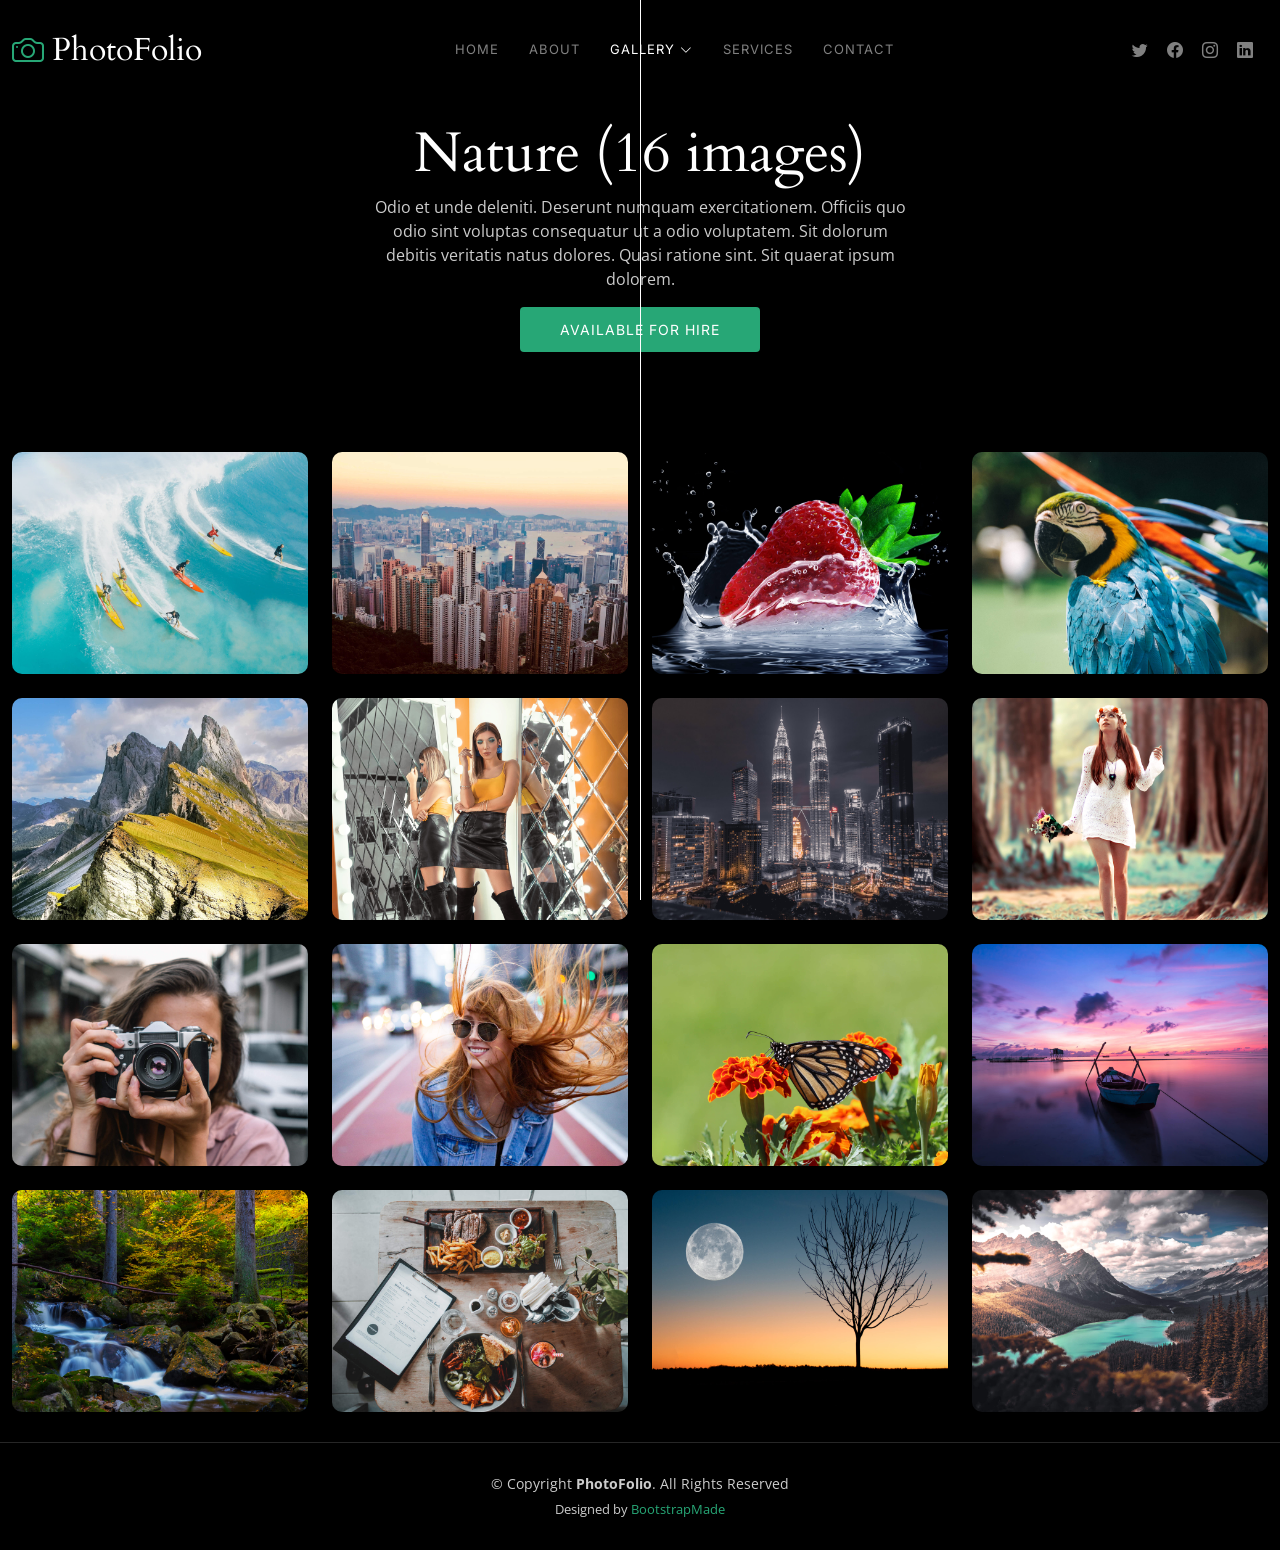
==== gallery.html @ 1b32ab58 "update folder structure" ====
<!DOCTYPE html>
<html lang="en">

<head>
  <meta charset="utf-8">
  <meta content="width=device-width, initial-scale=1.0" name="viewport">

  <title>PhotoFolio Bootstrap Template - Gallery</title>
  <meta content="" name="description">
  <meta content="" name="keywords">

  <!-- Favicons -->
  <link href="assets/img/favicon.png" rel="icon">
  <link href="assets/img/apple-touch-icon.png" rel="apple-touch-icon">

  <!-- Google Fonts -->
  <link rel="preconnect" href="https://fonts.googleapis.com">
  <link rel="preconnect" href="https://fonts.gstatic.com" crossorigin>
  <link href="https://fonts.googleapis.com/css2?family=Open+Sans:ital,wght@0,300;0,400;0,500;0,600;0,700;1,300;1,400;1,600;1,700&family=Inter:ital,wght@0,300;0,400;0,500;0,600;0,700;1,300;1,400;1,500;1,600;1,700&family=Cardo:ital,wght@0,400;0,700;1,400&display=swap" rel="stylesheet">

  <!-- Vendor CSS Files -->
  <link href="assets/vendor/bootstrap/css/bootstrap.min.css" rel="stylesheet">
  <link href="assets/vendor/bootstrap-icons/bootstrap-icons.css" rel="stylesheet">
  <link href="assets/vendor/swiper/swiper-bundle.min.css" rel="stylesheet">
  <link href="assets/vendor/glightbox/css/glightbox.min.css" rel="stylesheet">
  <link href="assets/vendor/aos/aos.css" rel="stylesheet">

  <!-- Template Main CSS File -->
  <link href="assets/css/main.css" rel="stylesheet">

  <!-- =======================================================
  * Template Name: PhotoFolio
  * Template URL: https://bootstrapmade.com/photofolio-bootstrap-photography-website-template/
  * Updated: Mar 17 2024 with Bootstrap v5.3.3
  * Author: BootstrapMade.com
  * License: https://bootstrapmade.com/license/
  ======================================================== -->
</head>

<body>

  <!-- ======= Header ======= -->
  <header id="header" class="header d-flex align-items-center fixed-top">
    <div class="container-fluid d-flex align-items-center justify-content-between">

      <a href="index.html" class="logo d-flex align-items-center  me-auto me-lg-0">
        <!-- Uncomment the line below if you also wish to use an image logo -->
        <!-- <img src="assets/img/logo.png" alt=""> -->
        <i class="bi bi-camera"></i>
        <h1>PhotoFolio</h1>
      </a>

      <nav id="navbar" class="navbar">
        <ul>
          <li><a href="index.html">Home</a></li>
          <li><a href="about.html">About</a></li>
          <li class="dropdown"><a href="#" class="active"><span>Gallery</span> <i class="bi bi-chevron-down dropdown-indicator"></i></a>
            <ul>
              <li><a href="gallery.html">Nature</a></li>
              <li><a href="gallery.html">People</a></li>
              <li><a href="gallery.html">Architecture</a></li>
              <li><a href="gallery.html">Animals</a></li>
              <li><a href="gallery.html">Sports</a></li>
              <li><a href="gallery.html">Travel</a></li>
              <li class="dropdown"><a href="#"><span>Sub Menu</span> <i class="bi bi-chevron-down dropdown-indicator"></i></a>
                <ul>
                  <li><a href="#">Sub Menu 1</a></li>
                  <li><a href="#">Sub Menu 2</a></li>
                  <li><a href="#">Sub Menu 3</a></li>
                </ul>
              </li>
            </ul>
          </li>
          <li><a href="services.html">Services</a></li>
          <li><a href="contact.html">Contact</a></li>
        </ul>
      </nav><!-- .navbar -->

      <div class="header-social-links">
        <a href="#" class="twitter"><i class="bi bi-twitter"></i></a>
        <a href="#" class="facebook"><i class="bi bi-facebook"></i></a>
        <a href="#" class="instagram"><i class="bi bi-instagram"></i></a>
        <a href="#" class="linkedin"><i class="bi bi-linkedin"></i></i></a>
      </div>
      <i class="mobile-nav-toggle mobile-nav-show bi bi-list"></i>
      <i class="mobile-nav-toggle mobile-nav-hide d-none bi bi-x"></i>

    </div>
  </header><!-- End Header -->

  <main id="main" data-aos="fade" data-aos-delay="1500">

    <!-- ======= End Page Header ======= -->
    <div class="page-header d-flex align-items-center">
      <div class="container position-relative">
        <div class="row d-flex justify-content-center">
          <div class="col-lg-6 text-center">
            <h2>Nature (16 images)</h2>
            <p>Odio et unde deleniti. Deserunt numquam exercitationem. Officiis quo odio sint voluptas consequatur ut a odio voluptatem. Sit dolorum debitis veritatis natus dolores. Quasi ratione sint. Sit quaerat ipsum dolorem.</p>

            <a class="cta-btn" href="contact.html">Available for hire</a>

          </div>
        </div>
      </div>
    </div><!-- End Page Header -->

    <!-- ======= Gallery Section ======= -->
    <section id="gallery" class="gallery">
      <div class="container-fluid">

        <div class="row gy-4 justify-content-center">
          <div class="col-xl-3 col-lg-4 col-md-6">
            <div class="gallery-item h-100">
              <img src="assets/img/gallery/gallery-1.jpg" class="img-fluid" alt="">
              <div class="gallery-links d-flex align-items-center justify-content-center">
                <a href="assets/img/gallery/gallery-1.jpg" title="Gallery 1" class="glightbox preview-link"><i class="bi bi-arrows-angle-expand"></i></a>
                <a href="gallery-single.html" class="details-link"><i class="bi bi-link-45deg"></i></a>
              </div>
            </div>
          </div><!-- End Gallery Item -->
          <div class="col-xl-3 col-lg-4 col-md-6">
            <div class="gallery-item h-100">
              <img src="assets/img/gallery/gallery-2.jpg" class="img-fluid" alt="">
              <div class="gallery-links d-flex align-items-center justify-content-center">
                <a href="assets/img/gallery/gallery-2.jpg" title="Gallery 2" class="glightbox preview-link"><i class="bi bi-arrows-angle-expand"></i></a>
                <a href="gallery-single.html" class="details-link"><i class="bi bi-link-45deg"></i></a>
              </div>
            </div>
          </div><!-- End Gallery Item -->
          <div class="col-xl-3 col-lg-4 col-md-6">
            <div class="gallery-item h-100">
              <img src="assets/img/gallery/gallery-3.jpg" class="img-fluid" alt="">
              <div class="gallery-links d-flex align-items-center justify-content-center">
                <a href="assets/img/gallery/gallery-3.jpg" title="Gallery 3" class="glightbox preview-link"><i class="bi bi-arrows-angle-expand"></i></a>
                <a href="gallery-single.html" class="details-link"><i class="bi bi-link-45deg"></i></a>
              </div>
            </div>
          </div><!-- End Gallery Item -->
          <div class="col-xl-3 col-lg-4 col-md-6">
            <div class="gallery-item h-100">
              <img src="assets/img/gallery/gallery-4.jpg" class="img-fluid" alt="">
              <div class="gallery-links d-flex align-items-center justify-content-center">
                <a href="assets/img/gallery/gallery-4.jpg" title="Gallery 4" class="glightbox preview-link"><i class="bi bi-arrows-angle-expand"></i></a>
                <a href="gallery-single.html" class="details-link"><i class="bi bi-link-45deg"></i></a>
              </div>
            </div>
          </div><!-- End Gallery Item -->
          <div class="col-xl-3 col-lg-4 col-md-6">
            <div class="gallery-item h-100">
              <img src="assets/img/gallery/gallery-5.jpg" class="img-fluid" alt="">
              <div class="gallery-links d-flex align-items-center justify-content-center">
                <a href="assets/img/gallery/gallery-5.jpg" title="Gallery 5" class="glightbox preview-link"><i class="bi bi-arrows-angle-expand"></i></a>
                <a href="gallery-single.html" class="details-link"><i class="bi bi-link-45deg"></i></a>
              </div>
            </div>
          </div><!-- End Gallery Item -->
          <div class="col-xl-3 col-lg-4 col-md-6">
            <div class="gallery-item h-100">
              <img src="assets/img/gallery/gallery-6.jpg" class="img-fluid" alt="">
              <div class="gallery-links d-flex align-items-center justify-content-center">
                <a href="assets/img/gallery/gallery-6.jpg" title="Gallery 6" class="glightbox preview-link"><i class="bi bi-arrows-angle-expand"></i></a>
                <a href="gallery-single.html" class="details-link"><i class="bi bi-link-45deg"></i></a>
              </div>
            </div>
          </div><!-- End Gallery Item -->
          <div class="col-xl-3 col-lg-4 col-md-6">
            <div class="gallery-item h-100">
              <img src="assets/img/gallery/gallery-7.jpg" class="img-fluid" alt="">
              <div class="gallery-links d-flex align-items-center justify-content-center">
                <a href="assets/img/gallery/gallery-7.jpg" title="Gallery 7" class="glightbox preview-link"><i class="bi bi-arrows-angle-expand"></i></a>
                <a href="gallery-single.html" class="details-link"><i class="bi bi-link-45deg"></i></a>
              </div>
            </div>
          </div><!-- End Gallery Item -->
          <div class="col-xl-3 col-lg-4 col-md-6">
            <div class="gallery-item h-100">
              <img src="assets/img/gallery/gallery-8.jpg" class="img-fluid" alt="">
              <div class="gallery-links d-flex align-items-center justify-content-center">
                <a href="assets/img/gallery/gallery-8.jpg" title="Gallery 8" class="glightbox preview-link"><i class="bi bi-arrows-angle-expand"></i></a>
                <a href="gallery-single.html" class="details-link"><i class="bi bi-link-45deg"></i></a>
              </div>
            </div>
          </div><!-- End Gallery Item -->
          <div class="col-xl-3 col-lg-4 col-md-6">
            <div class="gallery-item h-100">
              <img src="assets/img/gallery/gallery-9.jpg" class="img-fluid" alt="">
              <div class="gallery-links d-flex align-items-center justify-content-center">
                <a href="assets/img/gallery/gallery-9.jpg" title="Gallery 9" class="glightbox preview-link"><i class="bi bi-arrows-angle-expand"></i></a>
                <a href="gallery-single.html" class="details-link"><i class="bi bi-link-45deg"></i></a>
              </div>
            </div>
          </div><!-- End Gallery Item -->
          <div class="col-xl-3 col-lg-4 col-md-6">
            <div class="gallery-item h-100">
              <img src="assets/img/gallery/gallery-10.jpg" class="img-fluid" alt="">
              <div class="gallery-links d-flex align-items-center justify-content-center">
                <a href="assets/img/gallery/gallery-10.jpg" title="Gallery 10" class="glightbox preview-link"><i class="bi bi-arrows-angle-expand"></i></a>
                <a href="gallery-single.html" class="details-link"><i class="bi bi-link-45deg"></i></a>
              </div>
            </div>
          </div><!-- End Gallery Item -->
          <div class="col-xl-3 col-lg-4 col-md-6">
            <div class="gallery-item h-100">
              <img src="assets/img/gallery/gallery-11.jpg" class="img-fluid" alt="">
              <div class="gallery-links d-flex align-items-center justify-content-center">
                <a href="assets/img/gallery/gallery-11.jpg" title="Gallery 11" class="glightbox preview-link"><i class="bi bi-arrows-angle-expand"></i></a>
                <a href="gallery-single.html" class="details-link"><i class="bi bi-link-45deg"></i></a>
              </div>
            </div>
          </div><!-- End Gallery Item -->
          <div class="col-xl-3 col-lg-4 col-md-6">
            <div class="gallery-item h-100">
              <img src="assets/img/gallery/gallery-12.jpg" class="img-fluid" alt="">
              <div class="gallery-links d-flex align-items-center justify-content-center">
                <a href="assets/img/gallery/gallery-12.jpg" title="Gallery 12" class="glightbox preview-link"><i class="bi bi-arrows-angle-expand"></i></a>
                <a href="gallery-single.html" class="details-link"><i class="bi bi-link-45deg"></i></a>
              </div>
            </div>
          </div><!-- End Gallery Item -->
          <div class="col-xl-3 col-lg-4 col-md-6">
            <div class="gallery-item h-100">
              <img src="assets/img/gallery/gallery-13.jpg" class="img-fluid" alt="">
              <div class="gallery-links d-flex align-items-center justify-content-center">
                <a href="assets/img/gallery/gallery-13.jpg" title="Gallery 13" class="glightbox preview-link"><i class="bi bi-arrows-angle-expand"></i></a>
                <a href="gallery-single.html" class="details-link"><i class="bi bi-link-45deg"></i></a>
              </div>
            </div>
          </div><!-- End Gallery Item -->
          <div class="col-xl-3 col-lg-4 col-md-6">
            <div class="gallery-item h-100">
              <img src="assets/img/gallery/gallery-14.jpg" class="img-fluid" alt="">
              <div class="gallery-links d-flex align-items-center justify-content-center">
                <a href="assets/img/gallery/gallery-14.jpg" title="Gallery 14" class="glightbox preview-link"><i class="bi bi-arrows-angle-expand"></i></a>
                <a href="gallery-single.html" class="details-link"><i class="bi bi-link-45deg"></i></a>
              </div>
            </div>
          </div><!-- End Gallery Item -->
          <div class="col-xl-3 col-lg-4 col-md-6">
            <div class="gallery-item h-100">
              <img src="assets/img/gallery/gallery-15.jpg" class="img-fluid" alt="">
              <div class="gallery-links d-flex align-items-center justify-content-center">
                <a href="assets/img/gallery/gallery-15.jpg" title="Gallery 15" class="glightbox preview-link"><i class="bi bi-arrows-angle-expand"></i></a>
                <a href="gallery-single.html" class="details-link"><i class="bi bi-link-45deg"></i></a>
              </div>
            </div>
          </div><!-- End Gallery Item -->
          <div class="col-xl-3 col-lg-4 col-md-6">
            <div class="gallery-item h-100">
              <img src="assets/img/gallery/gallery-16.jpg" class="img-fluid" alt="">
              <div class="gallery-links d-flex align-items-center justify-content-center">
                <a href="assets/img/gallery/gallery-16.jpg" title="Gallery 16" class="glightbox preview-link"><i class="bi bi-arrows-angle-expand"></i></a>
                <a href="gallery-single.html" class="details-link"><i class="bi bi-link-45deg"></i></a>
              </div>
            </div>
          </div><!-- End Gallery Item -->

        </div>

      </div>
    </section><!-- End Gallery Section -->

  </main><!-- End #main -->

  <!-- ======= Footer ======= -->
  <footer id="footer" class="footer">
    <div class="container">
      <div class="copyright">
        &copy; Copyright <strong><span>PhotoFolio</span></strong>. All Rights Reserved
      </div>
      <div class="credits">
        <!-- All the links in the footer should remain intact. -->
        <!-- You can delete the links only if you purchased the pro version. -->
        <!-- Licensing information: https://bootstrapmade.com/license/ -->
        <!-- Purchase the pro version with working PHP/AJAX contact form: https://bootstrapmade.com/photofolio-bootstrap-photography-website-template/ -->
        Designed by <a href="https://bootstrapmade.com/">BootstrapMade</a>
      </div>
    </div>
  </footer><!-- End Footer -->

  <a href="#" class="scroll-top d-flex align-items-center justify-content-center"><i class="bi bi-arrow-up-short"></i></a>

  <div id="preloader">
    <div class="line"></div>
  </div>

  <!-- Vendor JS Files -->
  <script src="assets/vendor/bootstrap/js/bootstrap.bundle.min.js"></script>
  <script src="assets/vendor/swiper/swiper-bundle.min.js"></script>
  <script src="assets/vendor/glightbox/js/glightbox.min.js"></script>
  <script src="assets/vendor/aos/aos.js"></script>
  <script src="assets/vendor/php-email-form/validate.js"></script>

  <!-- Template Main JS File -->
  <script src="assets/js/main.js"></script>

</body>

</html>
---- assets/css/main.css ----
/**
* Template Name: PhotoFolio
* Template URL: https://bootstrapmade.com/photofolio-bootstrap-photography-website-template/
* Updated: Mar 17 2024 with Bootstrap v5.3.3
* Author: BootstrapMade.com
* License: https://bootstrapmade.com/license/
*/

/*--------------------------------------------------------------
# Set main reusable colors and fonts using CSS variables
# Learn more about CSS variables at https://developer.mozilla.org/en-US/docs/Web/CSS/Using_CSS_custom_properties
--------------------------------------------------------------*/
/* Fonts */
:root {
  --font-default: "Open Sans", system-ui, -apple-system, "Segoe UI", Roboto, "Helvetica Neue", Arial, "Noto Sans", "Liberation Sans", sans-serif, "Apple Color Emoji", "Segoe UI Emoji", "Segoe UI Symbol", "Noto Color Emoji";
  --font-primary: "Inter", sans-serif;
  --font-secondary: "Cardo", sans-serif;
}

/* Colors */
:root {
  --color-default: #fafafa;
  --color-primary: #27a776;
  --color-secondary: #161718;
}

/* Smooth scroll behavior */
:root {
  scroll-behavior: smooth;
}

/*--------------------------------------------------------------
# General
--------------------------------------------------------------*/
body {
  font-family: var(--font-default);
  color: var(--color-default);
  background-color: #000;
}

a {
  color: var(--color-primary);
  text-decoration: none;
}

a:hover {
  color: #32cf93;
  text-decoration: none;
}

h1,
h2,
h3,
h4,
h5,
h6 {
  font-family: var(--font-primary);
}

/*--------------------------------------------------------------
# Sections & Section Header
--------------------------------------------------------------*/
.section-header {
  padding-bottom: 40px;
}

.section-header h2 {
  font-size: 14px;
  font-weight: 500;
  padding: 0;
  line-height: 1px;
  margin: 0 0 5px 0;
  letter-spacing: 2px;
  text-transform: uppercase;
  color: rgba(255, 255, 255, 0.6);
  font-family: var(--font-primary);
}

.section-header h2::after {
  content: "";
  width: 120px;
  height: 1px;
  display: inline-block;
  background: #5bd9a9;
  margin: 4px 10px;
}

.section-header p {
  margin: 0;
  margin: 0;
  font-size: 36px;
  font-weight: 700;
  font-family: var(--font-secondary);
  color: #fff;
}

/*--------------------------------------------------------------
# Page Header
--------------------------------------------------------------*/
.page-header {
  padding: 120px 0 60px 0;
  min-height: 30vh;
  position: relative;
}

.page-header h2 {
  font-size: 56px;
  font-weight: 500;
  color: #fff;
  font-family: var(--font-secondary);
}

@media (max-width: 768px) {
  .page-header h2 {
    font-size: 36px;
  }
}

.page-header p {
  color: rgba(255, 255, 255, 0.8);
}

.page-header .cta-btn {
  font-family: var(--font-primary);
  font-weight: 400;
  font-size: 14px;
  display: inline-block;
  padding: 12px 40px;
  border-radius: 4px;
  letter-spacing: 1px;
  text-transform: uppercase;
  transition: 0.3s;
  color: #fff;
  background: var(--color-primary);
}

.page-header .cta-btn:hover {
  background: #2cbc85;
}

/*--------------------------------------------------------------
# Scroll top button
--------------------------------------------------------------*/
.scroll-top {
  position: fixed;
  visibility: hidden;
  opacity: 0;
  right: 15px;
  bottom: -15px;
  z-index: 99999;
  background: var(--color-primary);
  width: 44px;
  height: 44px;
  border-radius: 50px;
  transition: all 0.4s;
}

.scroll-top i {
  font-size: 24px;
  color: #fff;
  line-height: 0;
}

.scroll-top:hover {
  background: rgba(39, 167, 118, 0.8);
  color: #fff;
}

.scroll-top.active {
  visibility: visible;
  opacity: 1;
  bottom: 15px;
}

/*--------------------------------------------------------------
# Preloader
--------------------------------------------------------------*/
#preloader {
  display: flex;
  position: fixed;
  inset: 0;
  width: 100%;
  height: 100vh;
  z-index: 99999;
}

#preloader:before,
#preloader:after {
  content: "";
  background-color: var(--color-secondary);
  position: absolute;
  inset: 0;
  width: 50%;
  height: 100%;
  transition: all 0.3s ease 0s;
  z-index: -1;
}

#preloader:after {
  left: auto;
  right: 0;
}

#preloader .line {
  position: relative;
  overflow: hidden;
  margin: auto;
  width: 1px;
  height: 280px;
  transition: all 0.8s ease 0s;
}

#preloader .line:before {
  content: "";
  position: absolute;
  background-color: #fff;
  left: 0;
  top: 50%;
  width: 1px;
  height: 0%;
  transform: translateY(-50%);
  animation: lineincrease 1000ms ease-in-out 0s forwards;
}

#preloader .line:after {
  content: "";
  position: absolute;
  background-color: #999;
  left: 0;
  top: 0;
  width: 1px;
  height: 100%;
  transform: translateY(-100%);
  animation: linemove 1200ms linear 0s infinite;
  animation-delay: 2000ms;
}

#preloader.loaded .line {
  opacity: 0;
  height: 100% !important;
}

#preloader.loaded .line:after {
  opacity: 0;
}

#preloader.loaded:before,
#preloader.loaded:after {
  animation: preloaderfinish 300ms ease-in-out 500ms forwards;
}

@keyframes lineincrease {
  0% {
    height: 0%;
  }

  100% {
    height: 100%;
  }
}

@keyframes linemove {
  0% {
    transform: translateY(200%);
  }

  100% {
    transform: translateY(-100%);
  }
}

@keyframes preloaderfinish {
  0% {
    width: 5 0%;
  }

  100% {
    width: 0%;
  }
}

/*--------------------------------------------------------------
# Header
--------------------------------------------------------------*/
.header {
  transition: all 0.5s;
  z-index: 997;
  padding: 30px 0;
  background-color: #000;
}

.header .logo {
  transition: 0.3s;
}

.header .logo img {
  max-height: 40px;
  margin-right: 8px;
}

.header .logo h1 {
  font-size: 32px;
  margin: 0;
  font-weight: 400;
  color: #fff;
  font-family: var(--font-secondary);
}

.header .logo i {
  font-size: 32px;
  margin-right: 8px;
  line-height: 0;
}

@media (max-width: 575px) {
  .header .logo h1 {
    font-size: 26px;
  }

  .header .logo i {
    font-size: 24px;
  }
}

.header .header-social-links {
  padding-right: 15px;
}

.header .header-social-links a {
  color: rgba(255, 255, 255, 0.5);
  padding-left: 15px;
  display: inline-block;
  line-height: 0px;
  transition: 0.3s;
  font-size: 16px;
}

.header .header-social-links a:hover {
  color: #fff;
}

@media (max-width: 575px) {
  .header .header-social-links a {
    padding-left: 5px;
  }
}

/*--------------------------------------------------------------
# Desktop Navigation
--------------------------------------------------------------*/
@media (min-width: 1280px) {
  .navbar {
    padding: 0;
  }

  .navbar ul {
    margin: 0;
    padding: 0;
    display: flex;
    list-style: none;
    align-items: center;
  }

  .navbar li {
    position: relative;
  }

  .navbar a,
  .navbar a:focus {
    display: flex;
    align-items: center;
    justify-content: space-between;
    padding: 10px 0 10px 30px;
    font-family: var(--font-primary);
    text-transform: uppercase;
    letter-spacing: 1px;
    font-size: 13px;
    font-weight: 400;
    color: rgba(255, 255, 255, 0.5);
    white-space: nowrap;
    transition: 0.3s;
  }

  .navbar a i,
  .navbar a:focus i {
    font-size: 12px;
    line-height: 0;
    margin-left: 5px;
  }

  .navbar a:hover,
  .navbar .active,
  .navbar .active:focus,
  .navbar li:hover>a {
    color: #fff;
  }

  .navbar .dropdown ul {
    display: block;
    position: absolute;
    left: 14px;
    top: calc(100% + 30px);
    margin: 0;
    padding: 10px 0;
    z-index: 99;
    opacity: 0;
    visibility: hidden;
    background: var(--color-secondary);
    transition: 0.3s;
    border-radius: 4px;
  }

  .navbar .dropdown ul li {
    min-width: 200px;
  }

  .navbar .dropdown ul a {
    padding: 10px 20px;
    font-size: 15px;
    text-transform: none;
    font-weight: 400;
  }

  .navbar .dropdown ul a i {
    font-size: 12px;
  }

  .navbar .dropdown ul a:hover,
  .navbar .dropdown ul .active:hover,
  .navbar .dropdown ul li:hover>a {
    color: #fff;
  }

  .navbar .dropdown:hover>ul {
    opacity: 1;
    top: 100%;
    visibility: visible;
  }

  .navbar .dropdown .dropdown ul {
    top: 0;
    left: calc(100% - 30px);
    visibility: hidden;
  }

  .navbar .dropdown .dropdown:hover>ul {
    opacity: 1;
    top: 0;
    left: 100%;
    visibility: visible;
  }
}

@media (min-width: 1280px) and (max-width: 1366px) {
  .navbar .dropdown .dropdown ul {
    left: -90%;
  }

  .navbar .dropdown .dropdown:hover>ul {
    left: -100%;
  }
}

@media (min-width: 1280px) {

  .mobile-nav-show,
  .mobile-nav-hide {
    display: none;
  }
}

/*--------------------------------------------------------------
# Mobile Navigation
--------------------------------------------------------------*/
@media (max-width: 1279px) {
  .navbar {
    position: fixed;
    top: 0;
    right: -100%;
    width: 100%;
    max-width: 400px;
    bottom: 0;
    transition: 0.3s;
    z-index: 9997;
  }

  .navbar ul {
    position: absolute;
    inset: 0;
    padding: 50px 0 10px 0;
    margin: 0;
    background: rgba(0, 0, 0, 0.9);
    overflow-y: auto;
    transition: 0.3s;
    z-index: 9998;
  }

  .navbar a,
  .navbar a:focus {
    display: flex;
    align-items: center;
    justify-content: space-between;
    padding: 10px 20px;
    font-family: var(--font-primary);
    font-size: 13px;
    text-transform: uppercase;
    font-weight: 400;
    color: rgba(255, 255, 255, 0.5);
    letter-spacing: 1px;
    white-space: nowrap;
    transition: 0.3s;
  }

  .navbar a i,
  .navbar a:focus i {
    font-size: 12px;
    line-height: 0;
    margin-left: 5px;
  }

  .navbar a:hover,
  .navbar .active,
  .navbar .active:focus,
  .navbar li:hover>a {
    color: #fff;
  }

  .navbar .dropdown ul,
  .navbar .dropdown .dropdown ul {
    position: static;
    display: none;
    padding: 10px 0;
    margin: 10px 20px;
    transition: all 0.5s ease-in-out;
    border: 1px solid black;
  }

  .navbar .dropdown>.dropdown-active,
  .navbar .dropdown .dropdown>.dropdown-active {
    display: block;
  }

  .mobile-nav-show {
    color: #fff;
    font-size: 28px;
    cursor: pointer;
    line-height: 0;
    transition: 0.5s;
    z-index: 9999;
    margin: 0 10px 0 10px;
  }

  .mobile-nav-hide {
    color: #fff;
    font-size: 32px;
    cursor: pointer;
    line-height: 0;
    transition: 0.5s;
    position: fixed;
    right: 20px;
    top: 20px;
    z-index: 9999;
  }

  .mobile-nav-active {
    overflow: hidden;
  }

  .mobile-nav-active .navbar {
    right: 0;
  }

  .mobile-nav-active .navbar:before {
    content: "";
    position: fixed;
    inset: 0;
    background: rgba(22, 23, 24, 0.8);
    z-index: 9996;
  }
}

/*--------------------------------------------------------------
# About Section
--------------------------------------------------------------*/
.about .content h2 {
  font-weight: 700;
  font-size: 24px;
  color: var(--color-primary);
}

.about .content ul {
  list-style: none;
  padding: 0;
}

.about .content ul li {
  margin-bottom: 20px;
  display: flex;
  align-items: center;
}

.about .content ul strong {
  margin-right: 10px;
}

.about .content ul i {
  font-size: 16px;
  margin-right: 5px;
  color: var(--color-primary);
  line-height: 0;
}

/*--------------------------------------------------------------
# Testimonials Section
--------------------------------------------------------------*/
.testimonials {
  margin-top: 80px;
}

.testimonials .testimonial-item {
  box-sizing: content-box;
  padding: 30px;
  margin: 40px 30px;
  background: var(--color-secondary);
  min-height: 320px;
  display: flex;
  flex-direction: column;
  text-align: center;
  transition: 0.3s;
}

.testimonials .testimonial-item .stars {
  margin-bottom: 15px;
}

.testimonials .testimonial-item .stars i {
  color: #ffc107;
  margin: 0 1px;
}

.testimonials .testimonial-item .testimonial-img {
  width: 90px;
  border-radius: 50%;
  border: 5px solid #474a4d;
  margin: 0 auto;
}

.testimonials .testimonial-item h3 {
  font-size: 18px;
  font-weight: bold;
  margin: 10px 0 5px 0;
  color: #fff;
}

.testimonials .testimonial-item h4 {
  font-size: 14px;
  color: rgba(255, 255, 255, 0.5);
  margin: 0;
}

.testimonials .testimonial-item p {
  font-style: italic;
  margin: 0 auto 15px auto;
}

.testimonials .swiper-pagination {
  margin-top: 20px;
  position: relative;
}

.testimonials .swiper-pagination .swiper-pagination-bullet {
  width: 12px;
  height: 12px;
  background-color: rgba(255, 255, 255, 0.2);
  opacity: 1;
}

.testimonials .swiper-pagination .swiper-pagination-bullet-active {
  background-color: rgba(255, 255, 255, 0.5);
}

.testimonials .swiper-slide {
  opacity: 0.3;
}

@media (max-width: 1199px) {
  .testimonials .swiper-slide-active {
    opacity: 1;
  }

  .testimonials .swiper-pagination {
    margin-top: 0;
  }

  .testimonials .testimonial-item {
    margin: 40px 20px;
  }
}

@media (min-width: 1200px) {
  .testimonials .swiper-slide-next {
    opacity: 1;
    transform: scale(1.12);
  }
}

/*--------------------------------------------------------------
# Pricing Section
--------------------------------------------------------------*/
.gallery {
  margin-top: 40px;
}

.gallery .gallery-item {
  position: relative;
  overflow: hidden;
  border-radius: 10px;
}

.gallery .gallery-item img {
  transition: 0.3s;
}

.gallery .gallery-links {
  position: absolute;
  inset: 0;
  opacity: 0;
  transition: all ease-in-out 0.3s;
  background: rgba(0, 0, 0, 0.6);
  z-index: 3;
}

.gallery .gallery-links .preview-link,
.gallery .gallery-links .details-link {
  font-size: 20px;
  color: rgba(255, 255, 255, 0.5);
  transition: 0.3s;
  line-height: 1.2;
  margin: 30px 8px 0 8px;
}

.gallery .gallery-links .preview-link:hover,
.gallery .gallery-links .details-link:hover {
  color: #fff;
}

.gallery .gallery-links .details-link {
  font-size: 30px;
  line-height: 0;
}

.gallery .gallery-item:hover .gallery-links {
  opacity: 1;
}

.gallery .gallery-item:hover .preview-link,
.gallery .gallery-item:hover .details-link {
  margin-top: 0;
}

.gallery .gallery-item:hover img {
  transform: scale(1.1);
}

.glightbox-clean .gslide-description {
  background: #222425;
}

.glightbox-clean .gslide-title {
  color: rgba(255, 255, 255, 0.8);
  margin: 0;
}

/*--------------------------------------------------------------
# Gallery Single Section
--------------------------------------------------------------*/
.gallery-single .portfolio-details-slider img {
  width: 100%;
}

.gallery-single .portfolio-details-slider .swiper-pagination .swiper-pagination-bullet {
  width: 12px;
  height: 12px;
  background-color: rgba(255, 255, 255, 0.7);
  opacity: 1;
}

.gallery-single .portfolio-details-slider .swiper-pagination .swiper-pagination-bullet-active {
  background-color: var(--color-primary);
}

.gallery-single .swiper-button-prev,
.gallery-single .swiper-button-next {
  width: 48px;
  height: 48px;
}

.gallery-single .swiper-button-prev:after,
.gallery-single .swiper-button-next:after {
  color: rgba(255, 255, 255, 0.8);
  background-color: rgba(0, 0, 0, 0.2);
  font-size: 24px;
  border-radius: 50%;
  width: 48px;
  height: 48px;
  display: flex;
  align-items: center;
  justify-content: center;
  transition: 0.3s;
}

.gallery-single .swiper-button-prev:hover:after,
.gallery-single .swiper-button-next:hover:after {
  background-color: rgba(0, 0, 0, 0.6);
}

@media (max-width: 575px) {

  .gallery-single .swiper-button-prev,
  .gallery-single .swiper-button-next {
    display: none;
  }
}

.gallery-single .portfolio-info h3 {
  font-size: 22px;
  font-weight: 700;
  margin-bottom: 20px;
  padding-bottom: 20px;
  position: relative;
  font-family: var(--font-secondary);
}

.gallery-single .portfolio-info h3:after {
  content: "";
  position: absolute;
  display: block;
  width: 50px;
  height: 3px;
  background: var(--color-primary);
  left: 0;
  bottom: 0;
}

.gallery-single .portfolio-info ul {
  list-style: none;
  padding: 0;
  font-size: 15px;
}

.gallery-single .portfolio-info ul li {
  display: flex;
  flex-direction: column;
  padding-bottom: 15px;
}

.gallery-single .portfolio-info ul strong {
  text-transform: uppercase;
  font-weight: 400;
  color: #6b7075;
  font-size: 14px;
}

.gallery-single .portfolio-info .btn-visit {
  padding: 8px 40px;
  background: var(--color-primary);
  color: #fff;
  border-radius: 50px;
  transition: 0.3s;
}

.gallery-single .portfolio-info .btn-visit:hover {
  background: #2cbc85;
}

.gallery-single .portfolio-description h2 {
  font-size: 26px;
  font-weight: 700;
  margin-bottom: 20px;
  color: #fff;
  font-family: var(--font-secondary);
}

.gallery-single .portfolio-description p {
  padding: 0;
}

.gallery-single .portfolio-description .testimonial-item {
  padding: 30px 30px 0 30px;
  position: relative;
  background: var(--color-secondary);
  height: 100%;
  margin-bottom: 50px;
}

.gallery-single .portfolio-description .testimonial-item .testimonial-img {
  width: 90px;
  border-radius: 50px;
  border: 6px solid #2e3133;
  float: left;
  margin: 0 10px 0 0;
}

.gallery-single .portfolio-description .testimonial-item h3 {
  font-size: 18px;
  font-weight: bold;
  margin: 15px 0 5px 0;
  padding-top: 20px;
}

.gallery-single .portfolio-description .testimonial-item h4 {
  font-size: 14px;
  color: rgba(255, 255, 255, 0.6);
  margin: 0;
}

.gallery-single .portfolio-description .testimonial-item .quote-icon-left,
.gallery-single .portfolio-description .testimonial-item .quote-icon-right {
  color: #5bd9a9;
  font-size: 26px;
  line-height: 0;
}

.gallery-single .portfolio-description .testimonial-item .quote-icon-left {
  display: inline-block;
  left: -5px;
  position: relative;
}

.gallery-single .portfolio-description .testimonial-item .quote-icon-right {
  display: inline-block;
  right: -5px;
  position: relative;
  top: 10px;
  transform: scale(-1, -1);
}

.gallery-single .portfolio-description .testimonial-item p {
  font-style: italic;
  margin: 0 0 15px 0 0 0;
  padding: 0;
}

/*--------------------------------------------------------------
# Services Section
--------------------------------------------------------------*/
.services .service-item {
  padding: 50px 30px;
  transition: all ease-in-out 0.4s;
  background: var(--color-secondary);
  height: 100%;
  overflow: hidden;
  z-index: 1;
}

.services .service-item:before {
  content: "";
  position: absolute;
  background: #1d1f20;
  top: -200px;
  transition: all 0.3s;
  z-index: -1;
}

.services .service-item i {
  background: var(--color-primary);
  color: #fff;
  font-size: 24px;
  transition: 0.3s;
  display: flex;
  align-items: center;
  justify-content: center;
  width: 56px;
  height: 56px;
  border-radius: 50%;
}

.services .service-item h4 {
  font-weight: 600;
  margin: 15px 0 0 0;
  transition: 0.3s;
  font-size: 20px;
}

.services .service-item h4 a {
  color: #fff;
}

.services .service-item p {
  line-height: 24px;
  font-size: 14px;
  margin: 15px 0 0 0;
}

.services .service-item:hover:before {
  background: var(--color-primary);
  right: 0;
  top: 0;
  width: 100%;
  height: 100%;
  border-radius: 0px;
}

.services .service-item:hover h4 a,
.services .service-item:hover p {
  color: #fff;
}

.services .service-item:hover i {
  background: #fff;
  color: var(--color-primary);
}

/*--------------------------------------------------------------
# Pricing Section
--------------------------------------------------------------*/
.pricing {
  margin-top: 80px;
}

.pricing .pricing-item {
  border-bottom: 1px dashed #474a4d;
  width: 100%;
  height: 100%;
  padding: 0 0 15px 0;
}

.pricing .pricing-item h3 {
  margin: 0;
  font-size: 18px;
  font-weight: 500;
  color: rgba(255, 255, 255, 0.6);
}

.pricing .pricing-item h4 {
  margin: 0;
  font-size: 16px;
}

/*--------------------------------------------------------------
# Contact Section
--------------------------------------------------------------*/
.contact .info-item+.info-item {
  margin-top: 40px;
}

.contact .info-item i {
  font-size: 20px;
  color: var(--color-primary);
  float: left;
  width: 44px;
  height: 44px;
  background: #222425;
  display: flex;
  justify-content: center;
  align-items: center;
  border-radius: 50px;
  transition: all 0.3s ease-in-out;
  margin-right: 15px;
}

.contact .info-item h4 {
  padding: 0;
  font-size: 20px;
  font-weight: 600;
  margin-bottom: 5px;
  color: rgba(255, 255, 255, 0.5);
}

.contact .info-item p {
  padding: 0;
  margin-bottom: 0;
  font-size: 14px;
  color: #fff;
}

.contact .info-item:hover i {
  background: var(--color-primary);
  color: #fff;
}

.contact .php-email-form {
  width: 100%;
}

.contact .php-email-form .form-group {
  padding-bottom: 8px;
}

.contact .php-email-form .error-message {
  display: none;
  color: #fff;
  background: #df1529;
  text-align: left;
  padding: 15px;
  font-weight: 600;
}

.contact .php-email-form .error-message br+br {
  margin-top: 25px;
}

.contact .php-email-form .sent-message {
  display: none;
  color: #fff;
  background: var(--color-primary);
  text-align: center;
  padding: 15px;
  font-weight: 600;
}

.contact .php-email-form .loading {
  display: none;
  background: var(--color-secondary);
  text-align: center;
  padding: 15px;
  color: rgba(255, 255, 255, 0.6);
}

.contact .php-email-form .loading:before {
  content: "";
  display: inline-block;
  border-radius: 50%;
  width: 24px;
  height: 24px;
  margin: 0 10px -6px 0;
  border: 3px solid var(--color-primary);
  border-top-color: var(--color-secondary);
  animation: animate-loading 1s linear infinite;
}

.contact .php-email-form input,
.contact .php-email-form textarea {
  border-radius: 4px;
  box-shadow: none;
  font-size: 14px;
  background-color: var(--color-secondary);
  border: 1px solid #2e3133;
  color: #fff;
}

.contact .php-email-form input {
  height: 44px;
}

.contact .php-email-form textarea {
  padding: 10px 12px;
}

.contact .php-email-form button[type=submit] {
  background: var(--color-primary);
  border: 0;
  padding: 10px 35px;
  color: #fff;
  transition: 0.4s;
  border-radius: 4px;
}

.contact .php-email-form button[type=submit]:hover {
  background: rgba(39, 167, 118, 0.8);
}

@keyframes animate-loading {
  0% {
    transform: rotate(0deg);
  }

  100% {
    transform: rotate(360deg);
  }
}

/*--------------------------------------------------------------
# Hero Section
--------------------------------------------------------------*/
.hero {
  width: 100%;
  min-height: 30vh;
  background: #000;
  background-size: cover;
  position: relative;
  padding: 140px 0 60px 0;
}

.hero h2 {
  margin: 0 0 10px 0;
  font-size: 38px;
  font-weight: 700;
  color: #fff;
  font-family: var(--font-secondary);
}

.hero h2 span {
  position: relative;
  z-index: 1;
  padding: 0 5px;
  display: inline-block;
}

.hero h2 span:before {
  content: "";
  position: absolute;
  height: 50%;
  bottom: 0;
  left: 0;
  right: 0;
  background: var(--color-primary);
  z-index: -1;
}

.hero p {
  color: rgba(255, 255, 255, 0.6);
  margin-bottom: 30px;
  font-size: 18px;
}

.hero .btn-get-started {
  font-family: var(--font-primary);
  font-weight: 400;
  font-size: 14px;
  display: inline-block;
  padding: 12px 40px;
  border-radius: 4px;
  letter-spacing: 1px;
  text-transform: uppercase;
  transition: 0.3s;
  color: #fff;
  background: var(--color-primary);
}

.hero .btn-get-started:hover {
  background: #2cbc85;
}

@media (max-width: 768px) {
  .hero h2 {
    font-size: 32px;
  }
}

/*--------------------------------------------------------------
# Footer
--------------------------------------------------------------*/
.footer {
  margin-top: 30px;
  padding: 30px 0;
  font-size: 14px;
  border-top: 1px solid rgba(255, 255, 255, 0.15);
}

.footer .copyright {
  text-align: center;
  color: rgba(255, 255, 255, 0.8);
}

.footer .credits {
  padding-top: 6px;
  text-align: center;
  font-size: 13px;
  color: rgba(255, 255, 255, 0.8);
}

.footer .credits a {
  color: var(--color-primary);
}
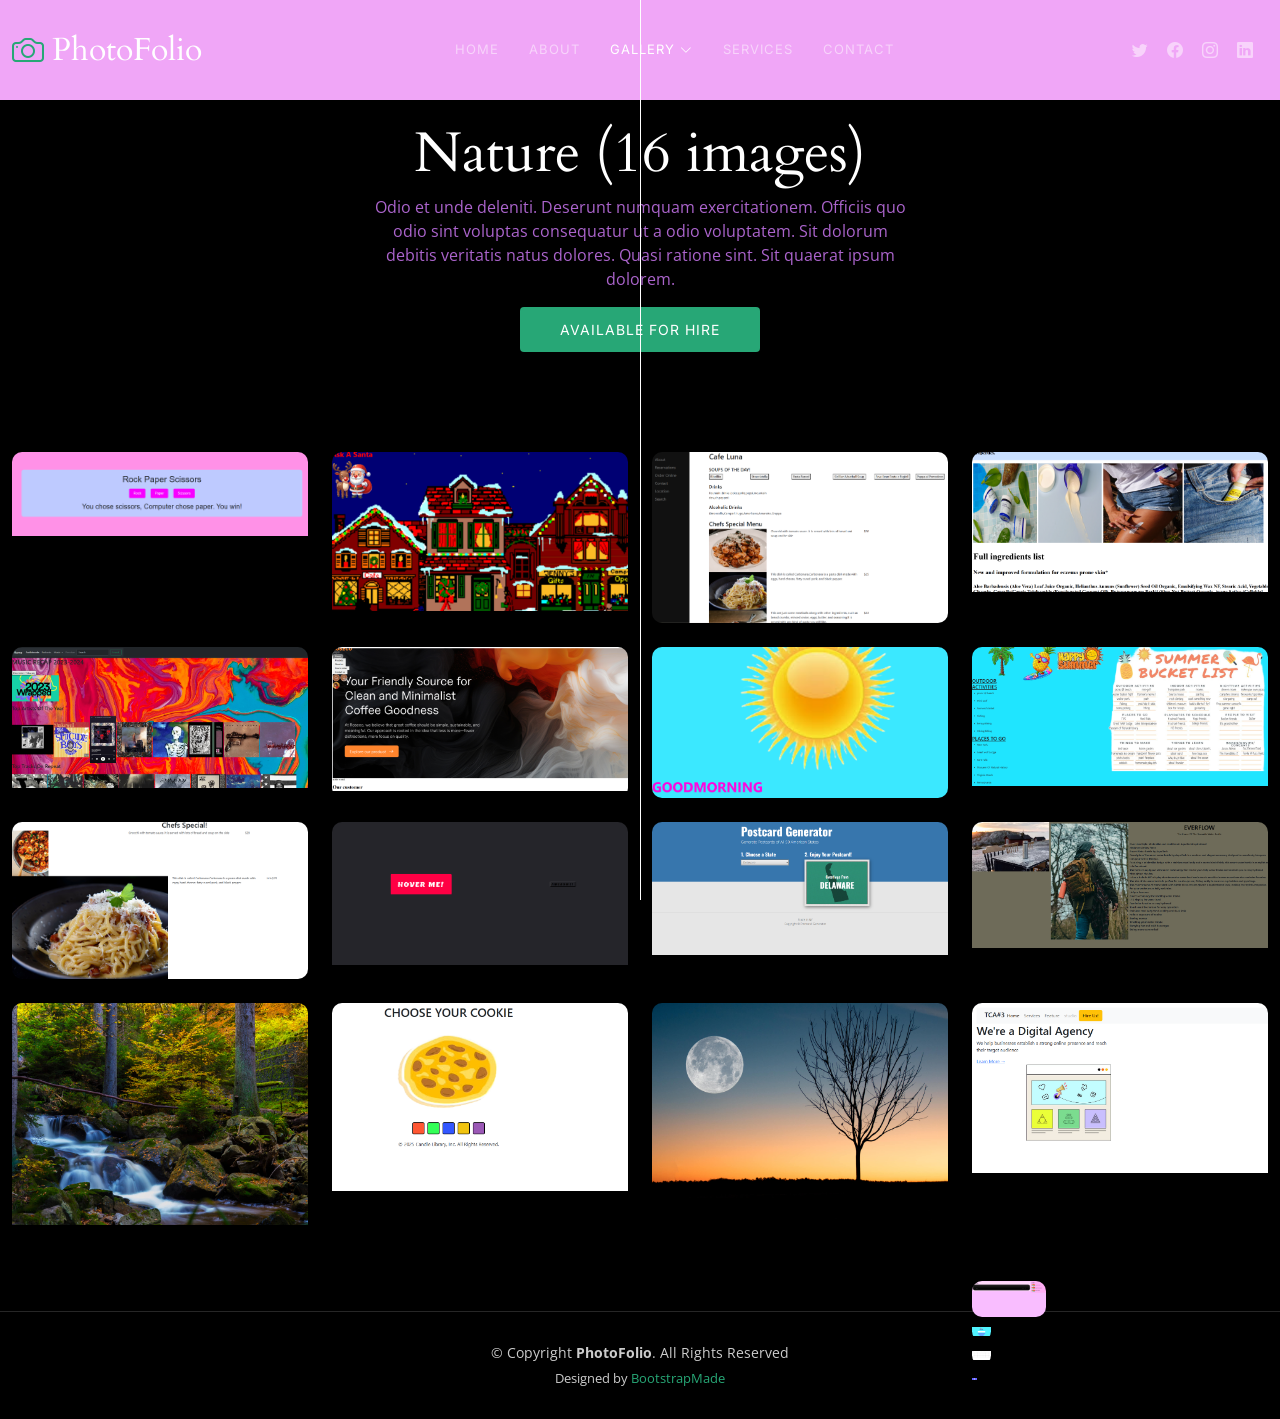
==== commit e8d1b772: "4" ====
--- a/gallery.html
+++ b/gallery.html
@@ -252,9 +252,38 @@
                 <a href="assets/img/gallery/gallery-16.jpg" title="Gallery 16" class="glightbox preview-link"><i class="bi bi-arrows-angle-expand"></i></a>
                 <a href="gallery-single.html" class="details-link"><i class="bi bi-link-45deg"></i></a>
               </div>
-            </div>
-          </div><!-- End Gallery Item -->
-
+               </div><!-- End Gallery Item -->
+          <div class="col-xl-3 col-lg-4 col-md-6">
+            <div class="gallery-item h-100">
+              <img src="assets/img/gallery/Screenshot 2025-10-21 075334.png" class="img-fluid" alt="">
+              <div class="gallery-links d-flex align-items-center justify-content-center">
+                <a href="assets/img/gallery/Screenshot 2025-10-21 075334.png" title="Gallery 16" class="glightbox preview-link"><i class="bi bi-arrows-angle-expand"></i></a>
+                <a href="gallery-single.html" class="details-link"><i class="bi bi-link-45deg"></i></a>
+              </div>
+ </div><!-- End Gallery Item -->
+          <div class="col-xl-3 col-lg-4 col-md-6">
+            <div class="gallery-item h-100">
+              <img src="assets/img/gallery/Screenshot 2026-03-02 091357.png" class="img-fluid" alt="">
+              <div class="gallery-links d-flex align-items-center justify-content-center">
+                <a href="assets/img/gallery/Screenshot 2026-03-02 091357.png" title="Gallery 16" class="glightbox preview-link"><i class="bi bi-arrows-angle-expand"></i></a>
+                <a href="gallery-single.html" class="details-link"><i class="bi bi-link-45deg"></i></a>
+              </div>
+        </div>    </div><!-- End Gallery Item -->
+          <div class="col-xl-3 col-lg-4 col-md-6">
+            <div class="gallery-item h-100">
+              <img src="assets/img/gallery/Screenshot 2026-03-02 091604.png" class="img-fluid" alt="">
+              <div class="gallery-links d-flex align-items-center justify-content-center">
+                <a href="assets/img/gallery/Screenshot 2026-03-02 091604.png" title="Gallery 16" class="glightbox preview-link"><i class="bi bi-arrows-angle-expand"></i></a>
+                <a href="gallery-single.html" class="details-link"><i class="bi bi-link-45deg"></i></a>
+              </div>
+                  </div><!-- End Gallery Item -->
+          <div class="col-xl-3 col-lg-4 col-md-6">
+            <div class="gallery-item h-100">
+              <img src="assets/img/gallery/Screenshot 2026-03-02 091847.png" class="img-fluid" alt="">
+              <div class="gallery-links d-flex align-items-center justify-content-center">
+                <a href="assets/img/gallery/Screenshot 2026-03-02 091847.png" title="Gallery 16" class="glightbox preview-link"><i class="bi bi-arrows-angle-expand"></i></a>
+                <a href="gallery-single.html" class="details-link"><i class="bi bi-link-45deg"></i></a>
+              </div>
         </div>
 
       </div>
--- a/assets/css/main.css
+++ b/assets/css/main.css
@@ -117,7 +117,7 @@
 }
 
 .page-header p {
-  color: rgba(255, 255, 255, 0.8);
+  color: rgba(214, 125, 255, 0.8);
 }
 
 .page-header .cta-btn {
@@ -162,7 +162,7 @@
 }
 
 .scroll-top:hover {
-  background: rgba(39, 167, 118, 0.8);
+  background: #ff00d4cc;
   color: #fff;
 }
 
@@ -286,7 +286,7 @@
   transition: all 0.5s;
   z-index: 997;
   padding: 30px 0;
-  background-color: #000;
+  background-color: hsl(295, 83%, 81%);
 }
 
 .header .logo {
@@ -574,7 +574,7 @@
     content: "";
     position: fixed;
     inset: 0;
-    background: rgba(22, 23, 24, 0.8);
+    background: #ecabe4cc;
     z-index: 9996;
   }
 }
@@ -634,7 +634,7 @@
 }
 
 .testimonials .testimonial-item .stars i {
-  color: #ffc107;
+  color: hwb(309 77% 3%);
   margin: 0 1px;
 }
 
@@ -649,12 +649,12 @@
   font-size: 18px;
   font-weight: bold;
   margin: 10px 0 5px 0;
-  color: #fff;
+  color: hsl(330, 100%, 86%);
 }
 
 .testimonials .testimonial-item h4 {
   font-size: 14px;
-  color: rgba(255, 255, 255, 0.5);
+  color: #d997ff80;
   margin: 0;
 }
 
@@ -676,7 +676,7 @@
 }
 
 .testimonials .swiper-pagination .swiper-pagination-bullet-active {
-  background-color: rgba(255, 255, 255, 0.5);
+  background-color: #c496ff80;
 }
 
 .testimonials .swiper-slide {
